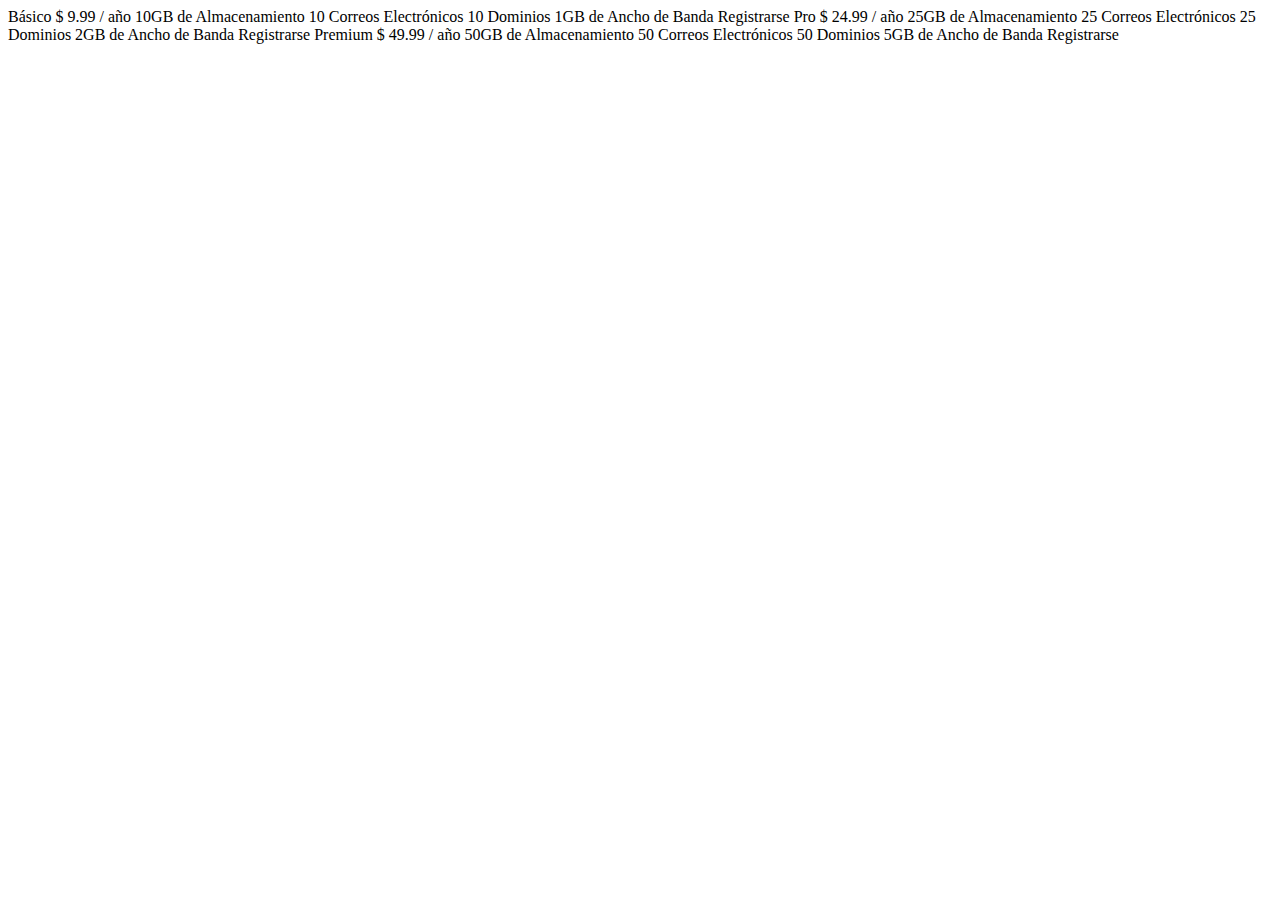
==== ejercicio-maquetacion/index.html @ 12030ef8 "first commit" ====
<!DOCTYPE html>
<html lang="en">

<head>
    <meta charset="UTF-8">
    <meta name="viewport" content="width=device-width, initial-scale=1.0">
    <title>Document</title>
    <style>
        * {
            box-sizing: border-box;
        }
    </style>
</head>

<body>
    Básico
    $ 9.99 / año
    10GB de Almacenamiento
    10 Correos Electrónicos
    10 Dominios
    1GB de Ancho de Banda
    Registrarse
    
    Pro
    $ 24.99 / año
    25GB de Almacenamiento
    25 Correos Electrónicos
    25 Dominios
    2GB de Ancho de Banda
    Registrarse
    
    Premium
    $ 49.99 / año
    50GB de Almacenamiento
    50 Correos Electrónicos
    50 Dominios
    5GB de Ancho de Banda
    Registrarse
</body>

</html>
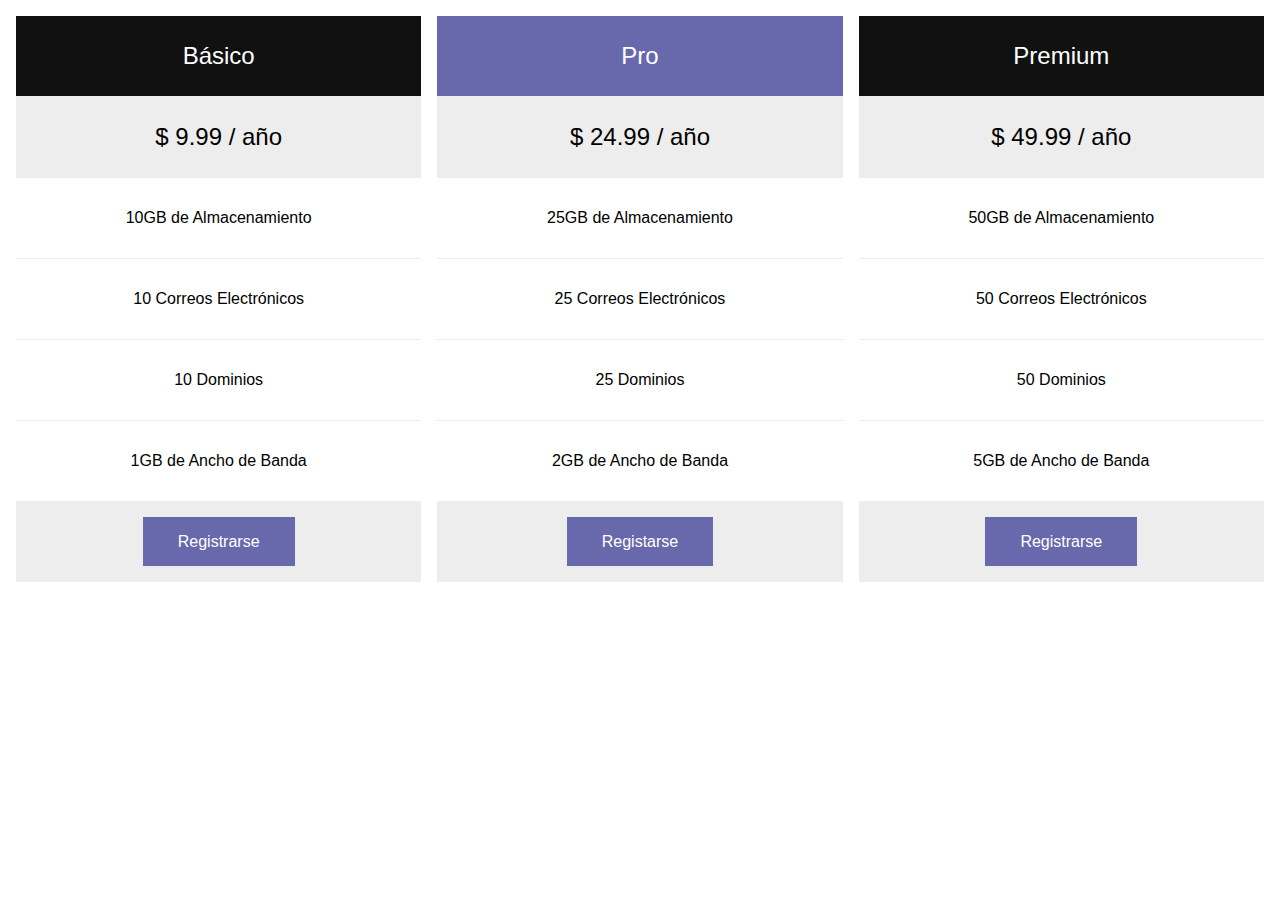
==== commit fa314196: "disenyo de maquetacion" ====
--- a/ejercicio-maquetacion/index.html
+++ b/ejercicio-maquetacion/index.html
@@ -2,41 +2,142 @@
 <html lang="en">
 
 <head>
-    <meta charset="UTF-8">
-    <meta name="viewport" content="width=device-width, initial-scale=1.0">
-    <title>Document</title>
-    <style>
-        * {
-            box-sizing: border-box;
-        }
-    </style>
+	<meta charset="UTF-8">
+	<meta name="viewport" content="width=device-width, initial-scale=1.0">
+	<title>Document</title>
+	<style>
+		* {
+			box-sizing: border-box;
+			font-family: sans-serif;
+			font-size: 1rem;
+			margin: 0;
+
+		}
+
+		.section {
+			display: flex;
+			justify-content: center;
+			padding: 1rem;
+			gap: 1rem;
+
+
+		}
+
+
+		.price,
+		.btn-bg-color {
+			background-color: #EDEDED;
+		}
+
+		#pro,
+		.button-style {
+			background-color: #6868AC;
+		}
+
+		.button-style {
+			text-decoration: none;
+			color: white;
+			padding: 1rem 2.2rem;
+
+
+
+		}
+
+		ul,
+		.btn-bg-color {
+			padding: 0;
+			margin: 0;
+			width: 100%;
+
+
+		}
+
+		.btn-bg-color {
+			text-align: center;
+			line-height: 5rem;
+		}
+
+		li {
+			list-style-type: none;
+			border-bottom: 1px solid #EDEDED;
+			text-align: center;
+			line-height: 5rem;
+
+		}
+
+		header {
+			background-color: #111111;
+			color: white;
+		}
+
+		article {
+			width: 90vh;
+			height: 60vh;
+
+			display: flex;
+			flex-direction: column;
+			align-items: center;
+		}
+
+		header,
+		.price {
+			font-size: 1.5rem;
+		}
+	</style>
 </head>
 
 <body>
-    Básico
-    $ 9.99 / año
-    10GB de Almacenamiento
-    10 Correos Electrónicos
-    10 Dominios
-    1GB de Ancho de Banda
-    Registrarse
-    
-    Pro
-    $ 24.99 / año
-    25GB de Almacenamiento
-    25 Correos Electrónicos
-    25 Dominios
-    2GB de Ancho de Banda
-    Registrarse
-    
-    Premium
-    $ 49.99 / año
-    50GB de Almacenamiento
-    50 Correos Electrónicos
-    50 Dominios
-    5GB de Ancho de Banda
-    Registrarse
+
+	<section class="section">
+		<article class="shadow-grey">
+			<ul>
+				<li>
+					<header class="type-of-subscription">Básico</header>
+				</li>
+				<li>
+					<div class="price">$ 9.99 / año</div>
+				</li>
+				<li>10GB de Almacenamiento</li>
+				<li>10 Correos Electrónicos</li>
+				<li>10 Dominios</li>
+				<li>1GB de Ancho de Banda</li>
+			</ul>
+			<div class="btn-bg-color"><a href="#" class="button-style">Registrarse</a></div>
+		</article>
+
+		<article class="shadow-blue">
+			<ul>
+				<li>
+					<header class="type-of-subscription" id="pro">Pro</header>
+				</li>
+				<li>
+					<div class="price">$ 24.99 / año</div>
+				</li>
+				<li>25GB de Almacenamiento</li>
+				<li>25 Correos Electrónicos</li>
+				<li>25 Dominios</li>
+				<li>2GB de Ancho de Banda</li>
+			</ul>
+			<div class="btn-bg-color"><a href="#" class="button-style">Registarse</a></div>
+		</article>
+
+		<article class="shadow-grey">
+			<ul>
+				<li>
+					<header class="type-of-subscription">Premium</header>
+				</li>
+				<li>
+					<div class="price">$ 49.99 / año</div>
+				</li>
+				<li>50GB de Almacenamiento</li>
+				<li>50 Correos Electrónicos</li>
+				<li>50 Dominios</li>
+				<li>5GB de Ancho de Banda</li>
+			</ul>
+			<div class="btn-bg-color"><a href="#" class="button-style">Registrarse</a></div>
+		</article>
+	</section>
 </body>
 
-</html>
 
+</html>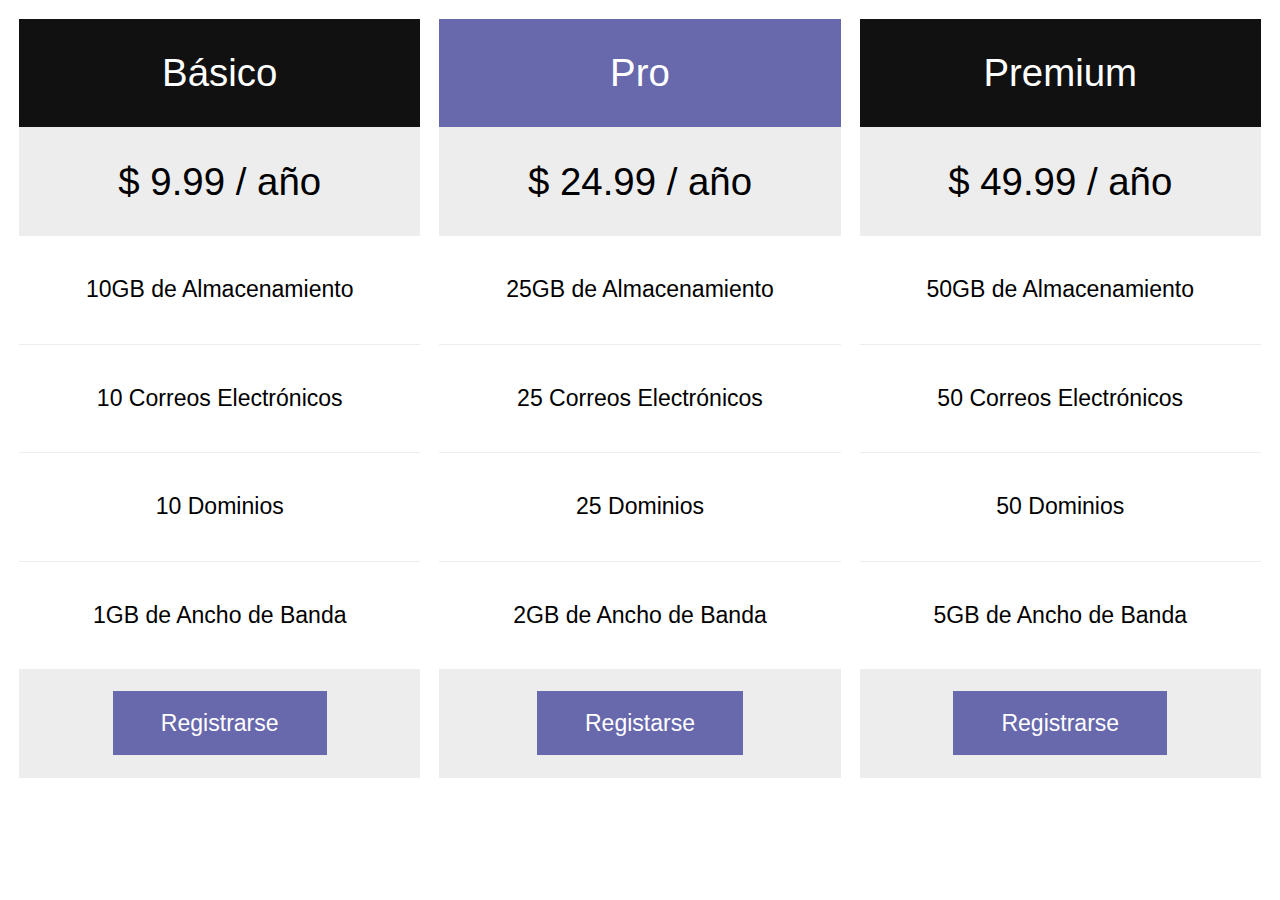
==== commit f189d9c7: "maquetacion terminado" ====
--- a/ejercicio-maquetacion/index.html
+++ b/ejercicio-maquetacion/index.html
@@ -8,10 +8,31 @@
 	<style>
 		* {
 			box-sizing: border-box;
-			font-family: sans-serif;
-			font-size: 1rem;
+			font-family: Verdana, Geneva, Tahoma, sans-serif;
+			font-size: 1.2rem;
 			margin: 0;
+			line-height: 5.6rem;
 
+		}
+
+		@media only screen and (max-width: 1024px) {
+			.section {
+				flex-wrap: wrap;
+			}
+
+			.section>article {
+				/* flex: 0 0 50%; */
+				max-width: calc(50% - (2 * 1rem));
+
+			}
+
+		}
+
+		@media only screen and (max-width: 768px) {
+
+			.section>article {
+				max-width: 100%;
+			}
 		}
 
 		.section {
@@ -19,7 +40,6 @@
 			justify-content: center;
 			padding: 1rem;
 			gap: 1rem;
-
 
 		}
 
@@ -37,7 +57,7 @@
 		.button-style {
 			text-decoration: none;
 			color: white;
-			padding: 1rem 2.2rem;
+			padding: 1rem 2.5rem;
 
 
 
@@ -48,20 +68,26 @@
 			padding: 0;
 			margin: 0;
 			width: 100%;
-
+			/* display: flex;
+			flex-direction: column;
+			flex-grow: 1; */
 
 		}
 
+		/* ul {
+			height: 100%;
+		} */
+
 		.btn-bg-color {
 			text-align: center;
-			line-height: 5rem;
+			/* 	line-height: 5rem; */
 		}
 
 		li {
 			list-style-type: none;
 			border-bottom: 1px solid #EDEDED;
 			text-align: center;
-			line-height: 5rem;
+			/* line-height: 5rem; */
 
 		}
 
@@ -72,16 +98,27 @@
 
 		article {
 			width: 90vh;
-			height: 60vh;
+			display: flex;
 
-			display: flex;
 			flex-direction: column;
-			align-items: center;
+			box-sizing: border-box;
+
+
+
+
 		}
 
 		header,
 		.price {
-			font-size: 1.5rem;
+			font-size: 2rem;
+		}
+
+		.shadow-grey:hover {
+			box-shadow: 0 8px 12px 0 rgba(0, 0, 0, 0.2);
+		}
+
+		.shadow-blue:hover {
+			box-shadow: 0 8px 12px 0 rgb(104, 104, 171, 0.8);
 		}
 	</style>
 </head>
